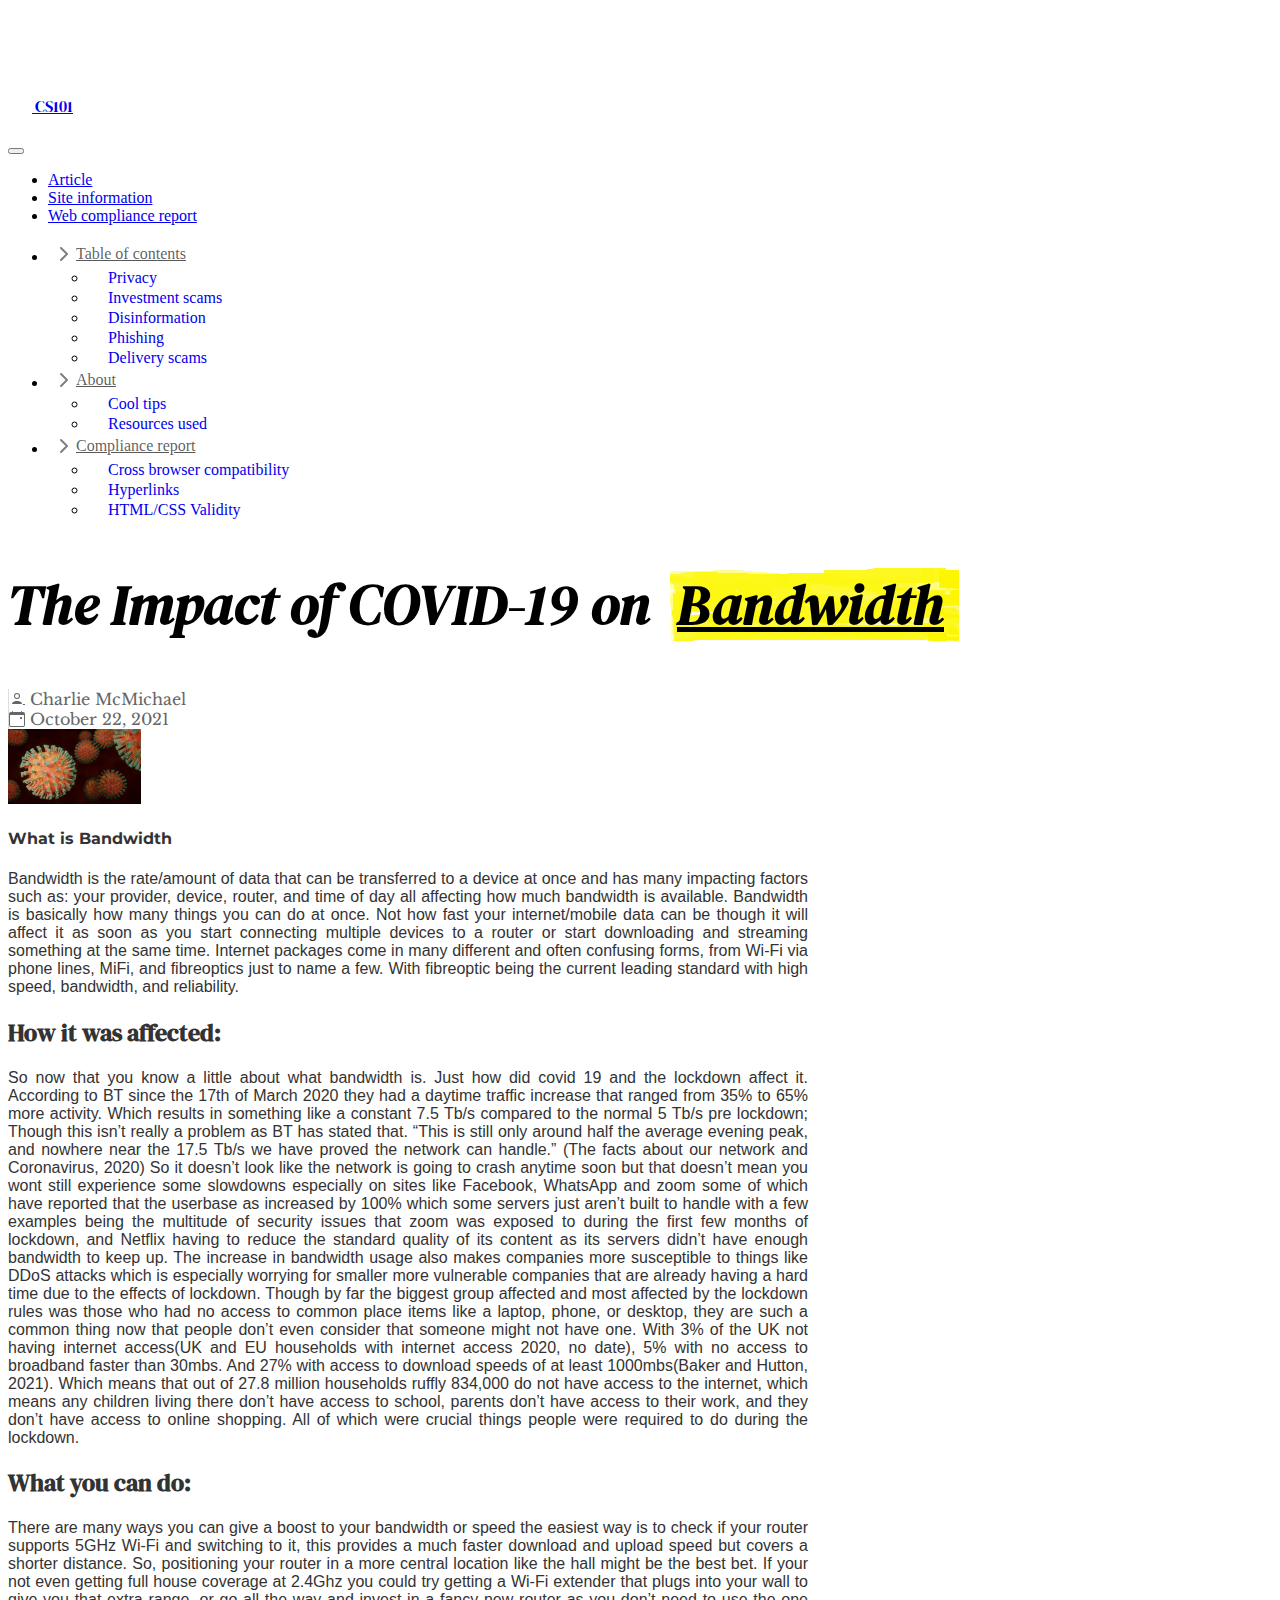
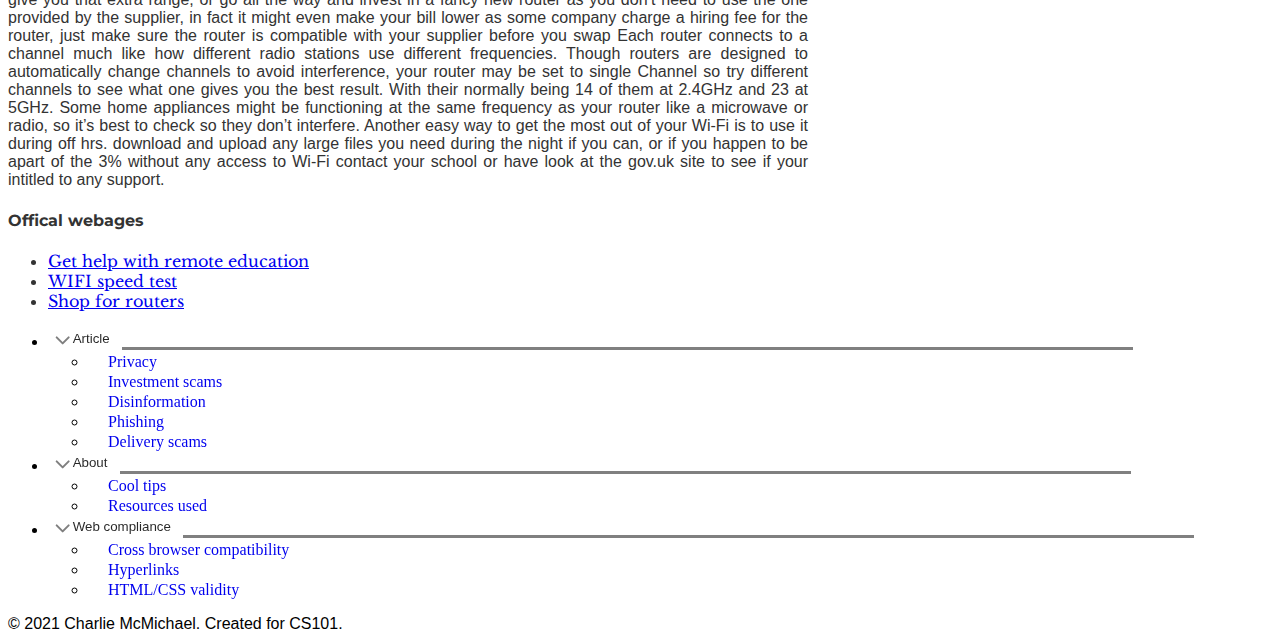
==== bandwidth.html @ 8178316e "Add files via upload" ====
<!doctype html>
<html lang="en">

<head>
  <!-- Required meta tags -->
  <meta charset="utf-8">
  <meta name="viewport" content="width=device-width, initial-scale=1">

  <!-- Bootstrap CSS -->
  <link href="https://cdn.jsdelivr.net/npm/bootstrap@5.1.3/dist/css/bootstrap.min.css" rel="stylesheet"
    integrity="sha384-1BmE4kWBq78iYhFldvKuhfTAU6auU8tT94WrHftjDbrCEXSU1oBoqyl2QvZ6jIW3" crossorigin="anonymous">
<style>
 .right{
  float: right;
 }

 p{
   font: size 12px;
   font-family: arial;
 }
</style>
  <link rel="stylesheet" href="main.css">

  <title>COVID-19 & Digital Safety</title>

</head>

<body>
  <script src="main.js"></script>

  <nav class="container shadow navbar navbar-dark bg-dark navbar-expand-lg fixed-top ">
    <a href="#" class="navbar-brand d-flex align-items-center" style="gap: 10px">
      <svg xmlns="http://www.w3.org/2000/svg" height="24px" viewBox="0 0 24 24" width="24px" fill="#fff">
        <path d="M0 0h24v24H0z" fill="none" />
        <path d="M5 13.18v4L12 21l7-3.82v-4L12 17l-7-3.82zM12 3L1 9l11 6 9-4.91V17h2V9L12 3z" />
      </svg>
      CS101
    </a>
    <div id="nav-status-item" class="secondary ms-sm-4 d-none d-sm-block">
      Bandwidth
    </div>
    <button class="navbar-toggler" type="button" data-bs-toggle="collapse" data-bs-target="#nav-menu"><span
        class="navbar-toggler-icon"></span></button>
    <div class="collapse navbar-collapse" id="nav-menu">
      <ul class="navbar-nav ms-auto">
        <li class="nav-item"><a class="nav-link" href="#article">Article</a></li>
        <li class="nav-item"><a class="nav-link" href="#about">Site information</a></li>
        <li class="nav-item"><a class="nav-link" href="#report">Web compliance report</a></li>
      </ul>
      <ul class="d-lg-none navbar-nav text-light list-unstyled ps-0 border-top mt-3 pt-3">
        <li class="mb-1">
          <a href="#" class="nav-item nav-link btn-toggle align-items-center rounded" data-bs-toggle="collapse"
            data-bs-target="#home-collapse" aria-expanded="false">
            Table of contents
          </a>
          <div class="collapse" id="home-collapse">
            <ul class="btn-toggle-nav list-unstyled fw-normal small">
              <li><a href="#privacy" class="link-light rounded">Privacy</a></li>
              <li><a href="#investment-scams" class="link-light rounded">Investment scams</a></li>
              <li><a href="#disinfo" class="link-light rounded">Disinformation</a></li>
              <li><a href="#phishing" class="link-light rounded">Phishing</a></li>
              <li><a href="#delivery-scams" class="link-light rounded">Delivery scams</a></li>
            </ul>
          </div>
        </li>
        <li class="mb-1">
          <a href="#" class="nav-item nav-link btn-toggle align-items-center rounded" data-bs-toggle="collapse"
            data-bs-target="#about-collapse" aria-expanded="false">
            About
          </a>

          <div class="collapse show" id="about-collapse">
            <ul class="btn-toggle-nav list-unstyled fw-normal pb-1 small">
              <li><a href="#cool-tips" class="link-light rounded">Cool tips</a></li>
              <li><a href="#resources-used" class="link-light rounded">Resources used</a></li>
            </ul>
          </div>
        </li>
        <li class="mb-1">
          <a href="#" class="nav-item nav-link btn-toggle align-items-center rounded" data-bs-toggle="collapse"
            data-bs-target="#compliance-collapse" aria-expanded="false">
            Compliance report
          </a>

          <div class="collapse show" id="compliance-collapse">
            <ul class="btn-toggle-nav list-unstyled fw-normal pb-1 small">
              <li><a href="#cross-browser" class="link-light rounded">Cross browser compatibility</a></li>
              <li><a href="#hyperlinks" class="link-light rounded">Hyperlinks</a></li>
              <li><a href="#validity" class="link-light rounded">HTML/CSS Validity</a></li>
            </ul>
          </div>
        </li>
      </ul>
    </div>
  </nav>

  <section>
    <div class="container border shadow">
      <div class="row">
        <div class="col-lg-9 p-5">
          <h1 class="title" id="article">The Impact of COVID-19 on <u><span class="text-nowrap"
                style="background-image: url('assets/highlighter.png'); background-repeat: no-repeat; padding: 15px;">
                Bandwidth</span></u></h1>
        </div>
        <div class="col-lg-auto d-flex align-items-center secondary article-info-container px-5 pb-5">
          <div>
            <div class="article-info d-flex align-items-center p-1">
              <svg xmlns="http://www.w3.org/2000/svg" width="16" height="16" fill="currentColor" class="bi bi-person"
                viewBox="0 0 16 16">
                <path
                  d="M8 8a3 3 0 1 0 0-6 3 3 0 0 0 0 6zm2-3a2 2 0 1 1-4 0 2 2 0 0 1 4 0zm4 8c0 1-1 1-1 1h4s-1 0-1-1 1-4 6-4 6 3 6 4zm-1-.004c-.001-.246-.154-.986-.832-1.664C11.516 10.68 10.289 10 8 10c-2.29 0-3.516.68-4.168 1.332-.678.678-.83 1.418-.832 1.664h10z" />
              </svg> Charlie McMichael
            </div>
            <div class="article-info d-flex align-items-center p-1">
              <svg xmlns="http://www.w3.org/2000/svg" width="16" height="16" fill="currentColor"
                class="bi bi-calendar-event" viewBox="0 0 16 16">
                <path d="M11 6.5a.5.5 0 0 1 .5-.5h1a.5.5 0 0 1 .5.5v1a.5.5 0 0 1-.5.5h-1a.5.5 0 0 1-.5-.5v-1z" />
                <path
                  d="M3.5 0a.5.5 0 0 1 .5.5V1h8V.5a.5.5 0 0 1 1 0V1h1a2 2 0 0 1 2 2v11a2 2 0 0 1-2 2H2a2 2 0 0 1-2-2V3a2 2 0 0 1 2-2h1V.5a.5.5 0 0 1 .5-.5zM1 4v10a1 1 0 0 0 1 1h12a1 1 0 0 0 1-1V4H1z" />
              </svg> October 22, 2021
            </div>
          </div>
        </div>
      </div>
      <div class="row">
        <img src="assets/coronavirus.webp" alt="covid-19 splash image" class="header-image p-0">
      </div>
    </div>

    <div class="container mt-5">
      <div class="row" style="justify-content: space-around;">
        <div class="col-lg-9">
          <article id="article-text" class="article-body border p-5 shadow">
            <h4>What is Bandwidth</h4>
            <p>
                Bandwidth is the rate/amount of data that can be transferred to a device at once and has many impacting factors such as: your provider, device, router, and time of day all affecting how much bandwidth is available. Bandwidth is basically how many things you can do at once. Not how fast your internet/mobile data can be though it will affect it as soon as you start connecting multiple devices to a router or start downloading and streaming something at the same time. Internet packages come in many different and often confusing forms, from Wi-Fi via phone lines, MiFi, and fibreoptics just to name a few. With fibreoptic being the current leading standard with high speed, bandwidth, and reliability.
            </p>
            
            
          </article>

          <div id="site-info" class="article-body border p-5 shadow mt-5">
            <h2 id="about" class="article-heading">How it was affected:</h2>
            <p class="mt-4">
                So now that you know a little about what bandwidth is. Just how did covid 19 and the lockdown affect it. According to BT since the 17th  of  March 2020 they had a daytime traffic increase that ranged from 35% to 65% more activity. Which results in something like a constant 7.5 Tb/s compared to the normal 5 Tb/s pre lockdown; Though this isn’t really a problem as BT has stated that.
                “This is still only around half the average evening peak, and nowhere near the 17.5 Tb/s we have proved the network can handle.” (The facts about our network and Coronavirus, 2020) 
                So it doesn’t look like the network is going to crash anytime soon but that doesn’t mean you wont still experience some slowdowns especially on sites like Facebook, WhatsApp and zoom some of which have reported that the userbase as increased by 100% which some servers just aren’t built to handle with a few examples being the multitude of security issues that zoom was exposed to during the first few months of lockdown, and Netflix having to reduce the standard quality of its content as its servers didn’t have enough bandwidth to keep up. The increase in bandwidth usage also makes companies more susceptible to things like DDoS attacks which is especially worrying for smaller more vulnerable companies that are already having a hard time due to the effects of lockdown.
                Though by far the biggest group affected and most affected by the lockdown rules was those who had no access to common place items like a laptop, phone, or desktop, they are such a common thing now that people don’t even consider that someone might not have one. With 3% of the UK not having internet access(UK and EU households with internet access 2020, no date), 5% with no access to broadband faster than 30mbs. And 27% with access to download speeds of at least 1000mbs(Baker and Hutton, 2021). Which means that out of 27.8 million households ruffly 834,000 do not have access to the internet, which means any children living there don’t have access to school, parents don’t have access to their work, and they don’t have access to online shopping. All of which were crucial things people were required to do during the lockdown.
                
            </p>
           


          
          </div>

          <div id="compliance-report" class="article-body border p-5 shadow mt-5">
            <h2 id="report">What you can do:</h2>
            
            <p>
                There are many ways you can give a boost to your bandwidth or speed the easiest way is to check if your router supports 5GHz Wi-Fi and switching to it, this provides a much faster download and upload speed but covers a shorter distance. So, positioning your router in a more central location like the hall might be the best bet. If your not even getting full house coverage at 2.4Ghz you could try getting a Wi-Fi extender that plugs into your wall to give you that extra range, or go all the way and invest in a fancy new router as you don’t need to use the one provided by the supplier, in fact it might even make your bill lower as some company charge a hiring fee for the router, just make sure the router is compatible with your supplier before you swap
                Each router connects to a channel much like how different radio stations use different frequencies. Though routers are designed to automatically change channels to avoid interference, your router may be set to single Channel so try different channels to see what one gives you the best result. With their normally being 14 of them at 2.4GHz and 23 at 5GHz.
                Some home appliances might be functioning at the same frequency as your router like a microwave or radio, so it’s best to check so they don’t interfere.
                Another easy way to get the most out of your Wi-Fi is to use it during off hrs. download and upload any large files you need during the night if you can, or if you happen to be apart of the 3% without any access to Wi-Fi contact your school or have look at the gov.uk site to see if your intitled to any support.
                
              </p>
              <h4 id="resources-used" class="article-heading">Offical webages</h4>
              <div>
                <ul>
                  <li><a href="https://www.gov.uk/guidance/get-help-with-technology-for-remote-education">Get help with remote education</a></li>
                  <li><a href="https://www.speedtest.net/">WIFI speed test</a>
                  </li>
                  <li><a href="https://www.amazon.co.uk/s?k=routers&i=computers&adgrpid=55973693714&gclid=EAIaIQobChMI7eeZy9Xe8wIVlA2RCh0_HALdEAAYAiAAEgIMUvD_BwE&hvadid=259033850846&hvdev=c&hvlocphy=1007336&hvnetw=g&hvqmt=e&hvrand=16410777999063745696&hvtargid=kwd-2274511263&hydadcr=4714_1741327&tag=googhydr-21&ref=pd_sl_43gxersd5x_e">Shop for routers</a></li>
                  </li>
                </ul>
              </div>            
           
          </div>
        </div>

        <aside class="col-lg-3 d-none d-lg-block">
          <nav class="navbar border shadow p-3" style="position: sticky;">
            <ul class="navbar-nav list-unstyled" style="width: 100%;">
              <li class="mb-1">
                <button class="btn btn-toggle align-items-center rounded collapsed" data-bs-toggle="collapse"
                  data-bs-target="#home-collapse-side" aria-expanded="true">
                  Article
                </button>
                <progress max="100" value="0" id="article-progress" class="mx-auto progress"></progress>


                <div class="collapse show" id="home-collapse-side">
                  <ul class="btn-toggle-nav list-unstyled fw-normal pb-1 small">
                    <li><a href="#privacy" class="link-dark rounded">Privacy</a></li>
                    <li><a href="#investment-scams" class="link-dark rounded">Investment scams</a></li>
                    <li><a href="#disinfo" class="link-dark rounded">Disinformation</a></li>
                    <li><a href="#phishing" class="link-dark rounded">Phishing</a></li>
                    <li><a href="#delivery-scams" class="link-dark rounded">Delivery scams</a></li>
                  </ul>
                </div>
              </li>
              <li class="mb-1">
                <button class="btn btn-toggle align-items-center rounded collapsed" data-bs-toggle="collapse"
                  data-bs-target="#about-collapse-side" aria-expanded="true">
                  About
                </button>
                <progress max="100" value="0" id="about-progress" class="mx-auto progress"></progress>

                <div class="collapse show" id="about-collapse-side">
                  <ul class="btn-toggle-nav list-unstyled fw-normal pb-1 small">
                    <li><a href="#cool-tips" class="link-dark rounded">Cool tips</a></li>
                    <li><a href="#resources-used" class="link-dark rounded">Resources used</a></li>
                  </ul>
                </div>
              </li>
              <li class="mb-1">
                <button class="btn btn-toggle align-items-center rounded collapsed" data-bs-toggle="collapse"
                  data-bs-target="#compliance-collapse-side" aria-expanded="true">
                  Web compliance
                </button>
                <progress max="100" value="0" id="compliance-progress" class="mx-auto progress"></progress>

                <div class="collapse show" id="compliance-collapse-side">
                  <ul class="btn-toggle-nav list-unstyled fw-normal pb-1 small">
                    <li><a href="#cross-browser" class="link-dark rounded">Cross browser compatibility</a></li>
                    <li><a href="#hyperlinks" class="link-dark rounded">Hyperlinks</a></li>
                    <li><a href="#validity" class="link-dark rounded">HTML/CSS validity</a></li>
                  </ul>
                </div>
              </li>
            </ul>
          </nav>
        </aside>
      </div>
    </div>
  </section>


  <div class="container mt-5">
    <footer class="d-flex flex-wrap justify-content-center align-items-center py-3 my-4 border-top">
      <p>
        <span class="text-muted">&copy; 2021 Charlie McMichael. Created for CS101.</span>
      </p>

    </footer>
  </div>

  <script src="https://cdn.jsdelivr.net/npm/bootstrap@5.1.3/dist/js/bootstrap.bundle.min.js"
    integrity="sha384-ka7Sk0Gln4gmtz2MlQnikT1wXgYsOg+OMhuP+IlRH9sENBO0LRn5q+8nbTov4+1p"
    crossorigin="anonymous"></script>

</body>

</html>
---- main.css ----
@import url('https://fonts.googleapis.com/css2?family=Libre+Baskerville:ital,wght@0,400;0,700;1,400&display=swap');
@import url('https://fonts.googleapis.com/css2?family=DM+Serif+Display:ital@0;1&display=swap');
@import url('https://fonts.googleapis.com/css2?family=Montserrat:wght@500&display=swap');
body {
  padding-top: 80px;
}

.title {
  font-family: "DM Serif Display", sans-serif;
  font-style: italic;
  font-size: 3.5em;
  line-height: 1.7;
  scroll-margin-top: 200px;
}

.header-image {
  max-height: 75px;
  object-fit: cover;
}

.article-info {
  gap: 10px;
  flex-wrap: wrap;
  font-family: 'Libre Baskerville', Georgia, 'Times New Roman', Times, serif;
  color: #666;
}

.article-body {
  font-family: 'Libre Baskerville';
  text-align: justify;
  color: #333;
}

/*Large devices (desktops, 992px and up)*/

@media (min-width: 992px) {
  .article-body {
    max-width: 800px;
  }
  .article-info-container {
    border-left: 1px solid #ddd;
  }
}

#nav-status-item {
  font-family: 'Libre Baskerville';
  color: #777;
  transition: opacity 150ms;
  opacity: 0;
}

.navbar-brand {
  font-family: 'DM Serif Display';
}

h4 {
  font-family: 'Montserrat';
}

h2 {
  font-family: "DM Serif Display", sans-serif;
}

body {
  min-height: 100vh;
  min-height: -webkit-fill-available;
}

html {
  height: -webkit-fill-available;
}

main {
  display: flex;
  flex-wrap: nowrap;
  height: 100vh;
  height: -webkit-fill-available;
  max-height: 100vh;
  overflow-x: auto;
  overflow-y: hidden;
}

.bi {
  vertical-align: -.125em;
  pointer-events: none;
  fill: currentColor;
}

.dropdown-toggle {
  outline: 0;
}

.nav-flush .nav-link {
  border-radius: 0;
}

.btn-toggle {
  display: inline-flex;
  align-items: center;
  padding: .25rem .5rem;
  color: rgba(0, 0, 0, .65);
  background-color: transparent;
  border: 0;
}

.btn-toggle::before {
  width: 1.25em;
  line-height: 0;
  content: url("data:image/svg+xml,%3csvg xmlns='http://www.w3.org/2000/svg' width='16' height='16' viewBox='0 0 16 16'%3e%3cpath fill='none' stroke='rgba%280,0,0,.5%29' stroke-linecap='round' stroke-linejoin='round' stroke-width='2' d='M5 14l6-6-6-6'/%3e%3c/svg%3e");
  transition: transform .35s ease;
  transform-origin: .5em 50%;
}

.btn-toggle-dark {
  filter: invert(100%);
}

.btn-toggle[aria-expanded="true"] {
  color: rgba(0, 0, 0, .85);
}

.btn-toggle[aria-expanded="true"]::before {
  transform: rotate(90deg);
}

.btn-toggle-nav a {
  display: inline-flex;
  margin-top: .125rem;
  margin-left: 1.25rem;
  text-decoration: none;
}

aside>nav {
  position: sticky;
  top: 100px;
}

.article-heading {
  scroll-margin-top: 80px;
}

.progress {
  height: 3px;
  border: none;
  background-color: #666;
  color: blue;
  width: 80%;
}

progress::-moz-progress-bar {
  background: blue;
}

progress::-webkit-progress-value {
  background: blue;
}
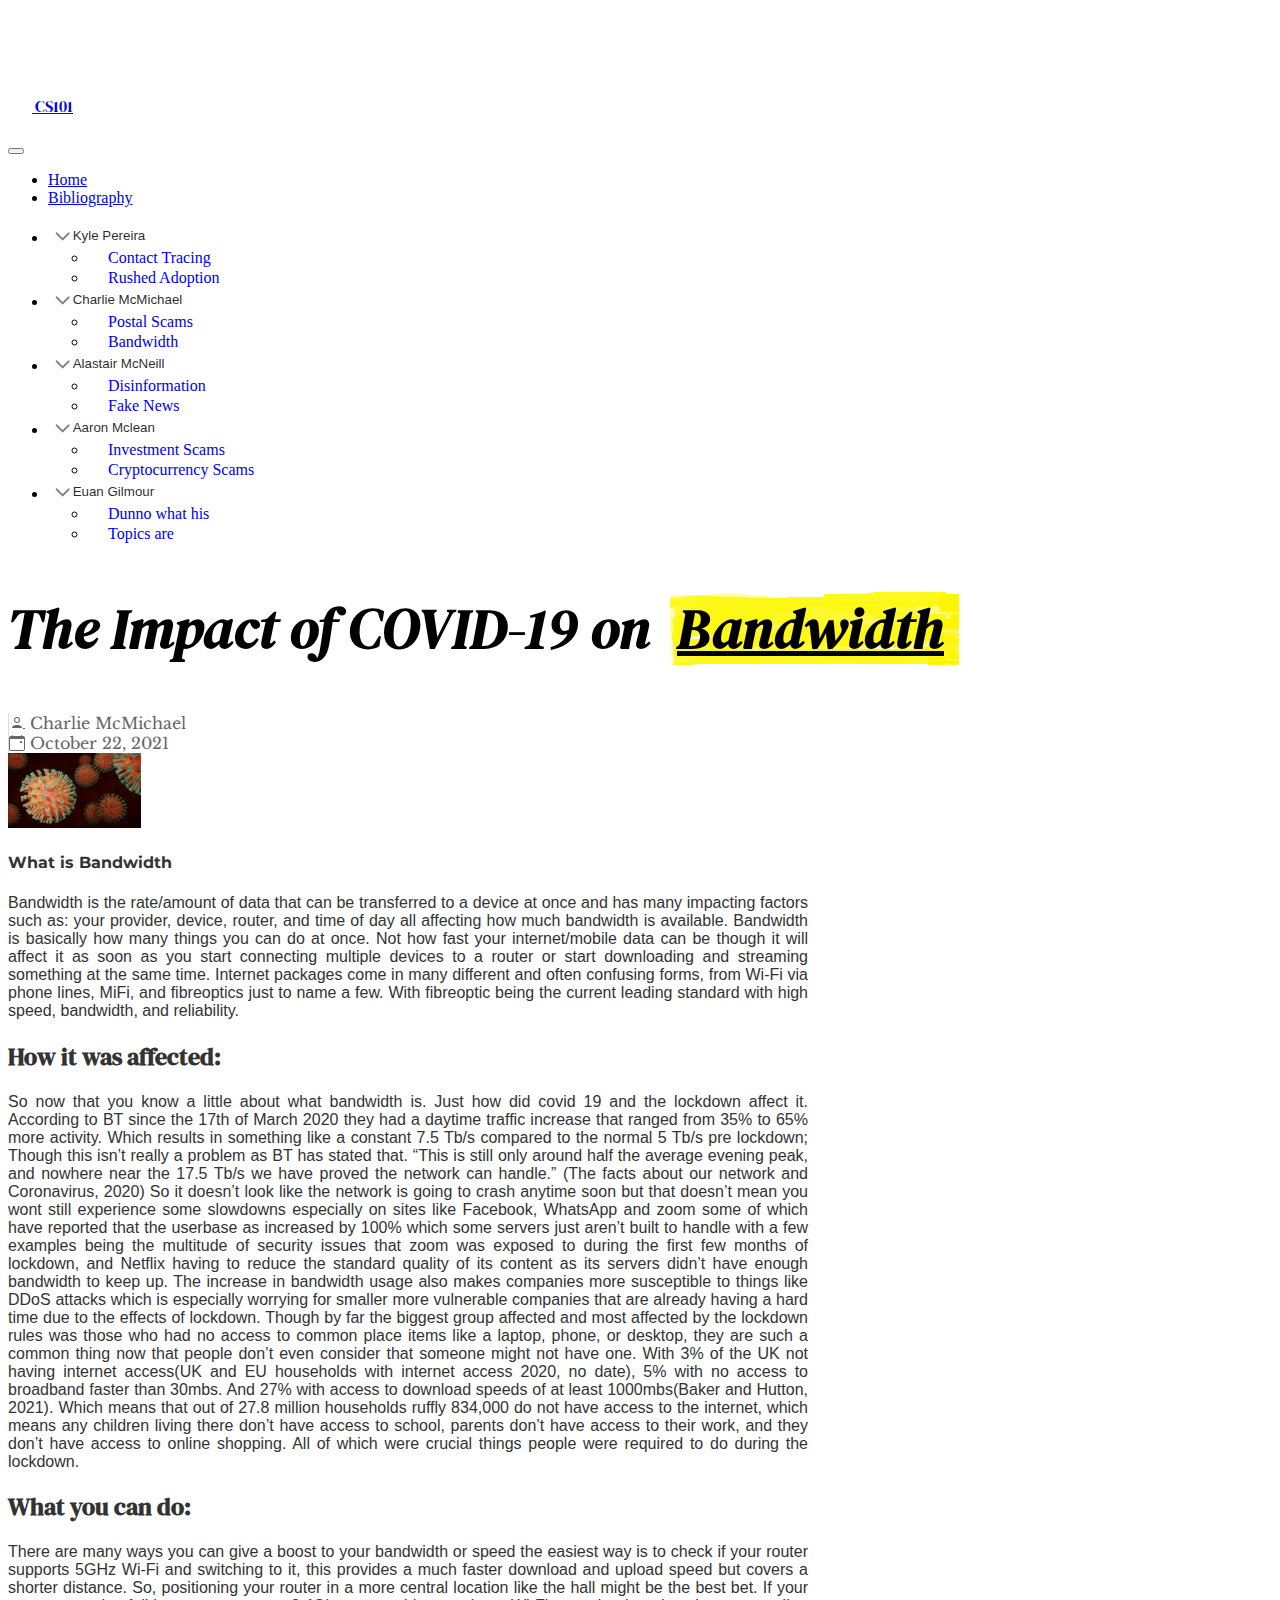
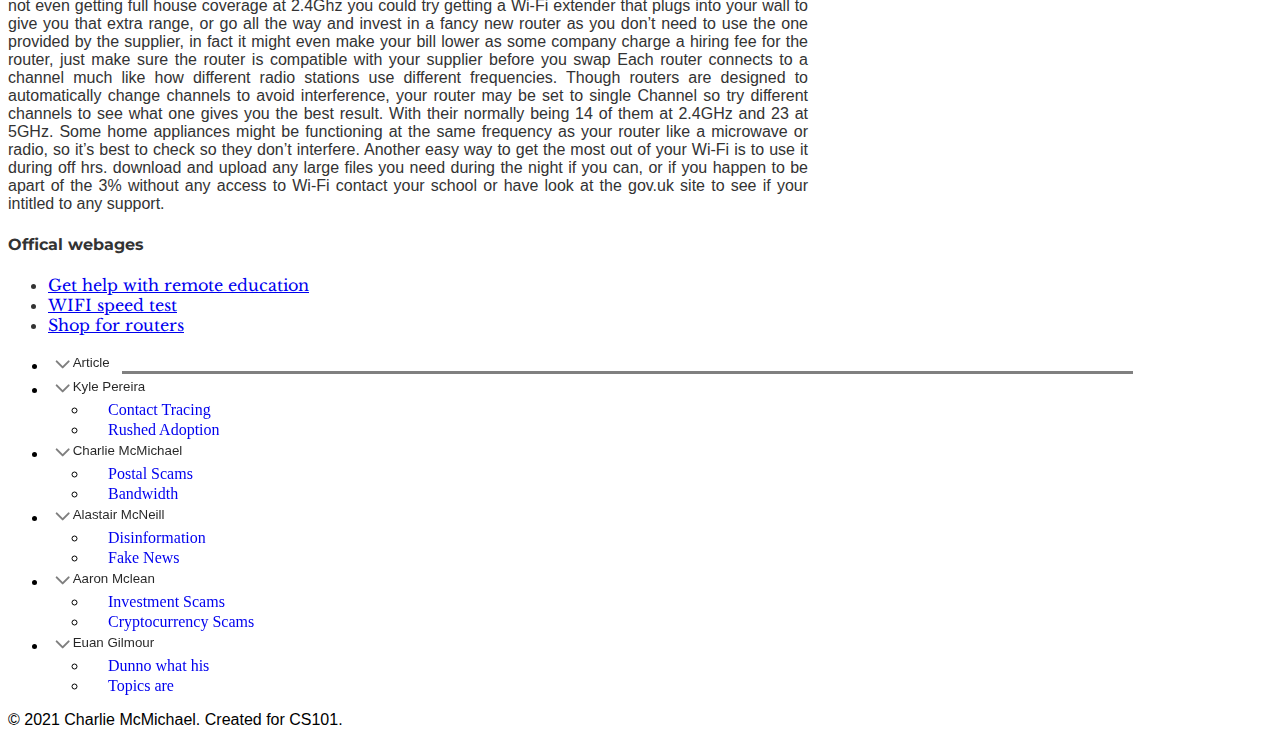
==== commit de675e70: "Add files via upload" ====
--- a/bandwidth.html
+++ b/bandwidth.html
@@ -37,59 +37,88 @@
       CS101
     </a>
     <div id="nav-status-item" class="secondary ms-sm-4 d-none d-sm-block">
-      Bandwidth
+      Impact of COVID-19 on Digital Safety
     </div>
     <button class="navbar-toggler" type="button" data-bs-toggle="collapse" data-bs-target="#nav-menu"><span
         class="navbar-toggler-icon"></span></button>
     <div class="collapse navbar-collapse" id="nav-menu">
       <ul class="navbar-nav ms-auto">
-        <li class="nav-item"><a class="nav-link" href="#article">Article</a></li>
-        <li class="nav-item"><a class="nav-link" href="#about">Site information</a></li>
-        <li class="nav-item"><a class="nav-link" href="#report">Web compliance report</a></li>
+        <li class="nav-item"><a class="nav-link" href="/index.html">Home</a></li>
+        <li class="nav-item"><a class="nav-link" href="#about">Bibliography</a></li>
       </ul>
+
       <ul class="d-lg-none navbar-nav text-light list-unstyled ps-0 border-top mt-3 pt-3">
-        <li class="mb-1">
-          <a href="#" class="nav-item nav-link btn-toggle align-items-center rounded" data-bs-toggle="collapse"
-            data-bs-target="#home-collapse" aria-expanded="false">
-            Table of contents
-          </a>
-          <div class="collapse" id="home-collapse">
-            <ul class="btn-toggle-nav list-unstyled fw-normal small">
-              <li><a href="#privacy" class="link-light rounded">Privacy</a></li>
-              <li><a href="#investment-scams" class="link-light rounded">Investment scams</a></li>
-              <li><a href="#disinfo" class="link-light rounded">Disinformation</a></li>
-              <li><a href="#phishing" class="link-light rounded">Phishing</a></li>
-              <li><a href="#delivery-scams" class="link-light rounded">Delivery scams</a></li>
-            </ul>
-          </div>
-        </li>
-        <li class="mb-1">
-          <a href="#" class="nav-item nav-link btn-toggle align-items-center rounded" data-bs-toggle="collapse"
-            data-bs-target="#about-collapse" aria-expanded="false">
-            About
-          </a>
-
-          <div class="collapse show" id="about-collapse">
-            <ul class="btn-toggle-nav list-unstyled fw-normal pb-1 small">
-              <li><a href="#cool-tips" class="link-light rounded">Cool tips</a></li>
-              <li><a href="#resources-used" class="link-light rounded">Resources used</a></li>
-            </ul>
-          </div>
-        </li>
-        <li class="mb-1">
-          <a href="#" class="nav-item nav-link btn-toggle align-items-center rounded" data-bs-toggle="collapse"
-            data-bs-target="#compliance-collapse" aria-expanded="false">
-            Compliance report
-          </a>
-
-          <div class="collapse show" id="compliance-collapse">
-            <ul class="btn-toggle-nav list-unstyled fw-normal pb-1 small">
-              <li><a href="#cross-browser" class="link-light rounded">Cross browser compatibility</a></li>
-              <li><a href="#hyperlinks" class="link-light rounded">Hyperlinks</a></li>
-              <li><a href="#validity" class="link-light rounded">HTML/CSS Validity</a></li>
-            </ul>
-          </div>
-        </li>
+        
+
+        <li class="mb-1">
+          <button class="nav-item nav-link btn-toggle align-items-center rounded" data-bs-toggle="collapse"
+            data-bs-target="#kyle-collapse" aria-expanded="true">
+            Kyle Pereira
+          </button>
+
+          <div class="collapse" id="kyle-collapse">
+            <ul class="btn-toggle-nav list-unstyled fw-normal pb-1 small">
+              <li><a href="/contact-tracing.html" class="link-light rounded">Contact Tracing</a></li>
+              <li><a href="/rushed-tech.html" class="link-light rounded">Rushed Adoption</a></li>
+            </ul>
+          </div>
+        </li>
+        <li class="mb-1">
+          <button class="nav-item nav-link btn-toggle align-items-center rounded" data-bs-toggle="collapse"
+            data-bs-target="#charlie-collapse" aria-expanded="true">
+            Charlie McMichael
+          </button>
+
+          <div class="collapse" id="charlie-collapse">
+            <ul class="btn-toggle-nav list-unstyled fw-normal pb-1 small">
+              <li><a href="/PostalScams.html" class="link-light rounded">Postal Scams</a></li>
+              <li><a href="/bandwidth.html" class="link-light rounded">Bandwidth</a></li>
+            </ul>
+          </div>
+        </li>
+        
+        <li class="mb-1">
+          <button class="nav-item nav-link btn-toggle align-items-center rounded" data-bs-toggle="collapse"
+            data-bs-target="#alastair-collapse" aria-expanded="true">
+            Alastair McNeill
+          </button>
+
+          <div class="collapse" id="alastair-collapse">
+            <ul class="btn-toggle-nav list-unstyled fw-normal pb-1 small">
+              <li><a href="/disinfo.html" class="link-light rounded">Disinformation</a></li>
+              <li><a href="/fake-news.html" class="link-light rounded">Fake News</a></li>
+            </ul>
+          </div>
+        </li>
+
+        <li class="mb-1">
+          <button class="nav-item nav-link btn-toggle align-items-center rounded" data-bs-toggle="collapse"
+            data-bs-target="#aaron-collapse" aria-expanded="true">
+            Aaron Mclean
+          </button>
+
+          <div class="collapse" id="aaron-collapse">
+            <ul class="btn-toggle-nav list-unstyled fw-normal pb-1 small">
+              <li><a href="/investment-scams.html" class="link-light rounded">Investment Scams</a></li>
+              <li><a href="/crypto-scams.html" class="link-light rounded">Cryptocurrency Scams</a></li>
+            </ul>
+          </div>
+        </li>
+
+        <li class="mb-1">
+          <button class="nav-item nav-link btn-toggle align-items-center rounded" data-bs-toggle="collapse"
+            data-bs-target="#euan-collapse" aria-expanded="true">
+            Euan Gilmour
+          </button>
+
+          <div class="collapse" id="euan-collapse">
+            <ul class="btn-toggle-nav list-unstyled fw-normal pb-1 small">
+              <li><a href="/euan-1.html" class="link-light rounded">Dunno what his</a></li>
+              <li><a href="/euan-2.html" class="link-light rounded">Topics are</a></li>
+            </ul>
+          </div>
+        </li>
+      
       </ul>
     </div>
   </nav>
@@ -187,44 +216,73 @@
                   Article
                 </button>
                 <progress max="100" value="0" id="article-progress" class="mx-auto progress"></progress>
-
-
-                <div class="collapse show" id="home-collapse-side">
-                  <ul class="btn-toggle-nav list-unstyled fw-normal pb-1 small">
-                    <li><a href="#privacy" class="link-dark rounded">Privacy</a></li>
-                    <li><a href="#investment-scams" class="link-dark rounded">Investment scams</a></li>
-                    <li><a href="#disinfo" class="link-dark rounded">Disinformation</a></li>
-                    <li><a href="#phishing" class="link-dark rounded">Phishing</a></li>
-                    <li><a href="#delivery-scams" class="link-dark rounded">Delivery scams</a></li>
-                  </ul>
-                </div>
-              </li>
-              <li class="mb-1">
-                <button class="btn btn-toggle align-items-center rounded collapsed" data-bs-toggle="collapse"
-                  data-bs-target="#about-collapse-side" aria-expanded="true">
-                  About
-                </button>
-                <progress max="100" value="0" id="about-progress" class="mx-auto progress"></progress>
-
-                <div class="collapse show" id="about-collapse-side">
-                  <ul class="btn-toggle-nav list-unstyled fw-normal pb-1 small">
-                    <li><a href="#cool-tips" class="link-dark rounded">Cool tips</a></li>
-                    <li><a href="#resources-used" class="link-dark rounded">Resources used</a></li>
-                  </ul>
-                </div>
-              </li>
-              <li class="mb-1">
-                <button class="btn btn-toggle align-items-center rounded collapsed" data-bs-toggle="collapse"
-                  data-bs-target="#compliance-collapse-side" aria-expanded="true">
-                  Web compliance
-                </button>
-                <progress max="100" value="0" id="compliance-progress" class="mx-auto progress"></progress>
-
-                <div class="collapse show" id="compliance-collapse-side">
-                  <ul class="btn-toggle-nav list-unstyled fw-normal pb-1 small">
-                    <li><a href="#cross-browser" class="link-dark rounded">Cross browser compatibility</a></li>
-                    <li><a href="#hyperlinks" class="link-dark rounded">Hyperlinks</a></li>
-                    <li><a href="#validity" class="link-dark rounded">HTML/CSS validity</a></li>
+              </li>
+
+              <li class="mb-1">
+                <button class="btn btn-toggle align-items-center rounded collapsed" data-bs-toggle="collapse"
+                  data-bs-target="#kyle-collapse-side" aria-expanded="true">
+                  Kyle Pereira
+                </button>
+
+                <div class="collapse show" id="kyle-collapse-side">
+                  <ul class="btn-toggle-nav list-unstyled fw-normal pb-1 small">
+                    <li><a href="/contact-tracing.html" class="link-dark rounded">Contact Tracing</a></li>
+                    <li><a href="/rushed-tech.html" class="link-dark rounded">Rushed Adoption</a></li>
+                  </ul>
+                </div>
+              </li>
+              <li class="mb-1">
+                <button class="btn btn-toggle align-items-center rounded collapsed" data-bs-toggle="collapse"
+                  data-bs-target="#charlie-collapse-side" aria-expanded="true">
+                  Charlie McMichael
+                </button>
+
+                <div class="collapse show" id="charlie-collapse-side">
+                  <ul class="btn-toggle-nav list-unstyled fw-normal pb-1 small">
+                    <li><a href="/PostalScams.html" class="link-dark rounded">Postal Scams</a></li>
+                    <li><a href="/bandwidth.html" class="link-dark rounded">Bandwidth</a></li>
+                  </ul>
+                </div>
+              </li>
+              
+              <li class="mb-1">
+                <button class="btn btn-toggle align-items-center rounded collapsed" data-bs-toggle="collapse"
+                  data-bs-target="#alastair-collapse-side" aria-expanded="true">
+                  Alastair McNeill
+                </button>
+
+                <div class="collapse show" id="alastair-collapse-side">
+                  <ul class="btn-toggle-nav list-unstyled fw-normal pb-1 small">
+                    <li><a href="/disinfo.html" class="link-dark rounded">Disinformation</a></li>
+                    <li><a href="/fake-news.html" class="link-dark rounded">Fake News</a></li>
+                  </ul>
+                </div>
+              </li>
+
+              <li class="mb-1">
+                <button class="btn btn-toggle align-items-center rounded collapsed" data-bs-toggle="collapse"
+                  data-bs-target="#aaron-collapse-side" aria-expanded="true">
+                  Aaron Mclean
+                </button>
+
+                <div class="collapse show" id="aaron-collapse-side">
+                  <ul class="btn-toggle-nav list-unstyled fw-normal pb-1 small">
+                    <li><a href="/investment-scams.html" class="link-dark rounded">Investment Scams</a></li>
+                    <li><a href="/crypto-scams.html" class="link-dark rounded">Cryptocurrency Scams</a></li>
+                  </ul>
+                </div>
+              </li>
+
+              <li class="mb-1">
+                <button class="btn btn-toggle align-items-center rounded collapsed" data-bs-toggle="collapse"
+                  data-bs-target="#euan-collapse-side" aria-expanded="true">
+                  Euan Gilmour
+                </button>
+
+                <div class="collapse show" id="euan-collapse-side">
+                  <ul class="btn-toggle-nav list-unstyled fw-normal pb-1 small">
+                    <li><a href="/euan-1.html" class="link-dark rounded">Dunno what his</a></li>
+                    <li><a href="/euan-2.html" class="link-dark rounded">Topics are</a></li>
                   </ul>
                 </div>
               </li>
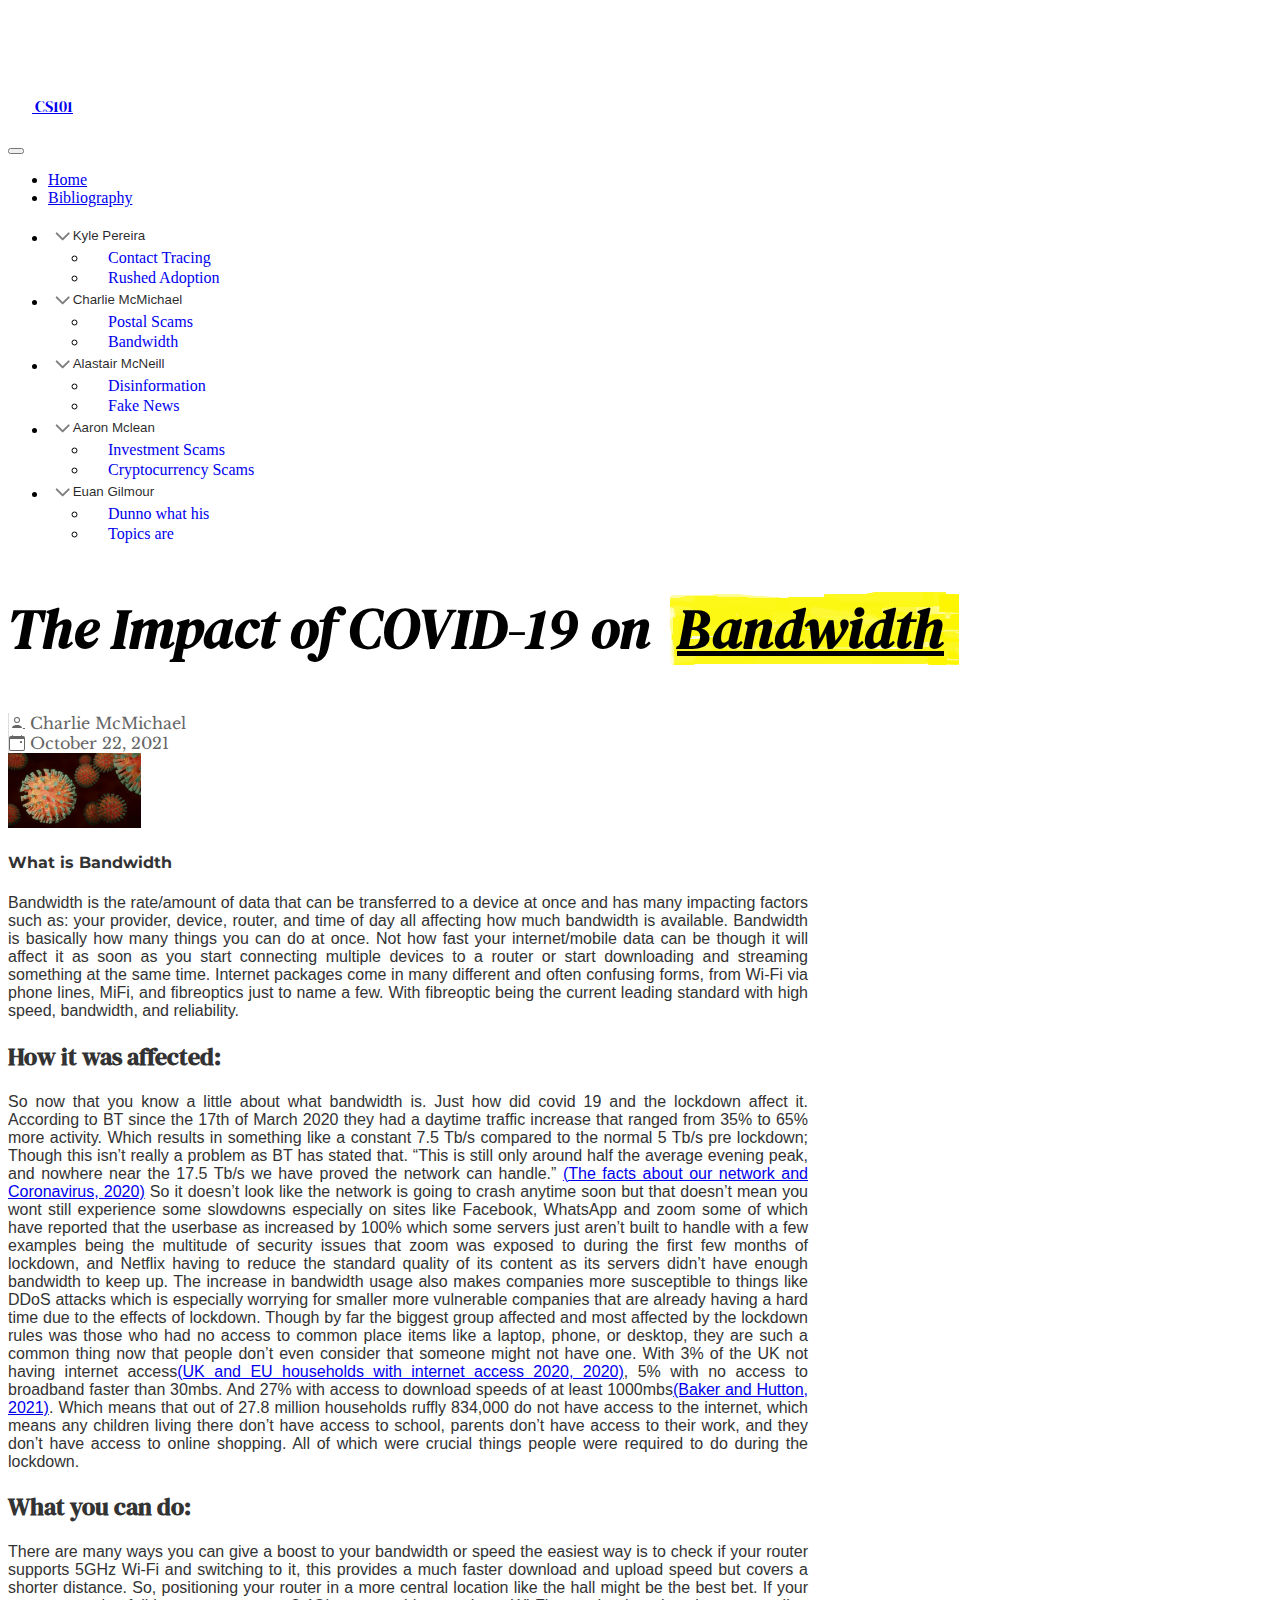
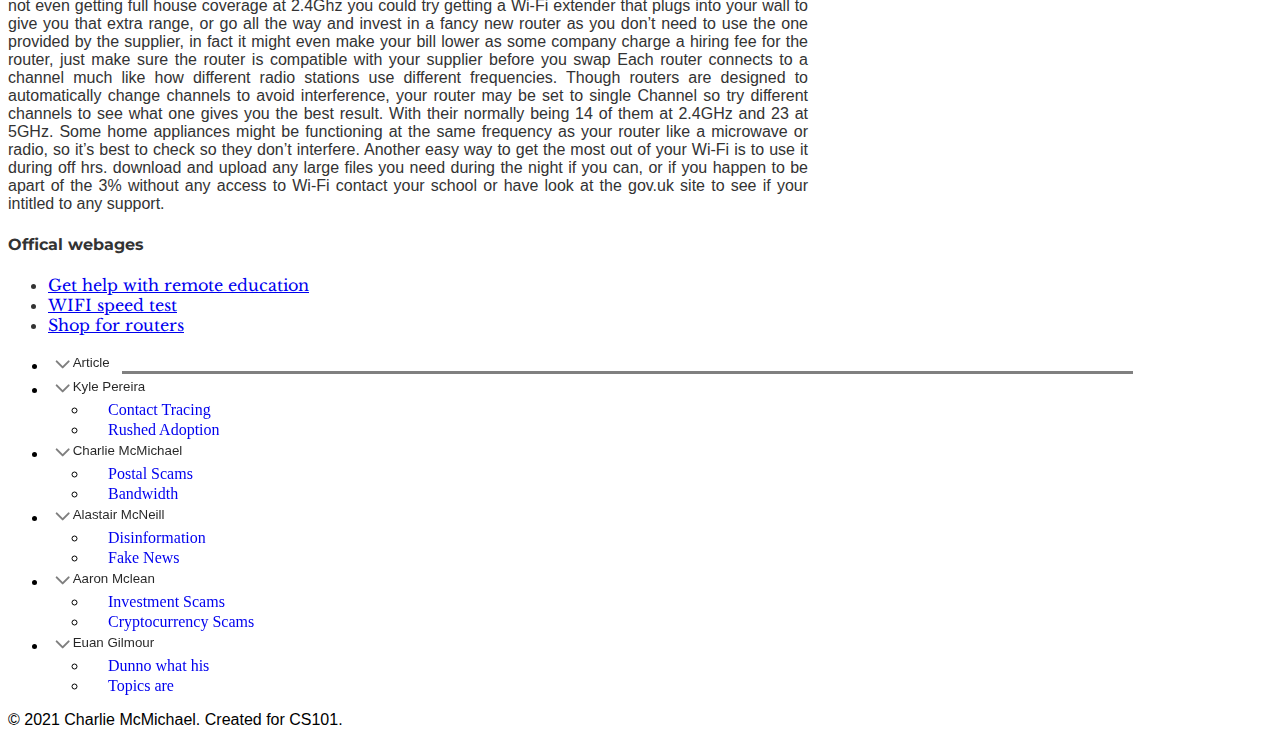
==== commit 52321b3a: "Add files via upload" ====
--- a/bandwidth.html
+++ b/bandwidth.html
@@ -43,8 +43,8 @@
         class="navbar-toggler-icon"></span></button>
     <div class="collapse navbar-collapse" id="nav-menu">
       <ul class="navbar-nav ms-auto">
-        <li class="nav-item"><a class="nav-link" href="/index.html">Home</a></li>
-        <li class="nav-item"><a class="nav-link" href="#about">Bibliography</a></li>
+        <li class="nav-item"><a class="nav-link" href="index.html">Home</a></li>
+        <li class="nav-item"><a class="nav-link" href="biblio.html">Bibliography</a></li>
       </ul>
 
       <ul class="d-lg-none navbar-nav text-light list-unstyled ps-0 border-top mt-3 pt-3">
@@ -58,8 +58,8 @@
 
           <div class="collapse" id="kyle-collapse">
             <ul class="btn-toggle-nav list-unstyled fw-normal pb-1 small">
-              <li><a href="/contact-tracing.html" class="link-light rounded">Contact Tracing</a></li>
-              <li><a href="/rushed-tech.html" class="link-light rounded">Rushed Adoption</a></li>
+              <li><a href="contact-tracing.html" class="link-light rounded">Contact Tracing</a></li>
+              <li><a href="rushed-tech.html" class="link-light rounded">Rushed Adoption</a></li>
             </ul>
           </div>
         </li>
@@ -71,8 +71,8 @@
 
           <div class="collapse" id="charlie-collapse">
             <ul class="btn-toggle-nav list-unstyled fw-normal pb-1 small">
-              <li><a href="/PostalScams.html" class="link-light rounded">Postal Scams</a></li>
-              <li><a href="/bandwidth.html" class="link-light rounded">Bandwidth</a></li>
+              <li><a href="PostalScams.html" class="link-light rounded">Postal Scams</a></li>
+              <li><a href="bandwidth.html" class="link-light rounded">Bandwidth</a></li>
             </ul>
           </div>
         </li>
@@ -85,8 +85,8 @@
 
           <div class="collapse" id="alastair-collapse">
             <ul class="btn-toggle-nav list-unstyled fw-normal pb-1 small">
-              <li><a href="/disinfo.html" class="link-light rounded">Disinformation</a></li>
-              <li><a href="/fake-news.html" class="link-light rounded">Fake News</a></li>
+              <li><a href="disinfo.html" class="link-light rounded">Disinformation</a></li>
+              <li><a href="fake-news.html" class="link-light rounded">Fake News</a></li>
             </ul>
           </div>
         </li>
@@ -99,8 +99,8 @@
 
           <div class="collapse" id="aaron-collapse">
             <ul class="btn-toggle-nav list-unstyled fw-normal pb-1 small">
-              <li><a href="/investment-scams.html" class="link-light rounded">Investment Scams</a></li>
-              <li><a href="/crypto-scams.html" class="link-light rounded">Cryptocurrency Scams</a></li>
+              <li><a href="investment-scams.html" class="link-light rounded">Investment Scams</a></li>
+              <li><a href="crypto-scams.html" class="link-light rounded">Cryptocurrency Scams</a></li>
             </ul>
           </div>
         </li>
@@ -113,8 +113,8 @@
 
           <div class="collapse" id="euan-collapse">
             <ul class="btn-toggle-nav list-unstyled fw-normal pb-1 small">
-              <li><a href="/euan-1.html" class="link-light rounded">Dunno what his</a></li>
-              <li><a href="/euan-2.html" class="link-light rounded">Topics are</a></li>
+              <li><a href="euan-1.html" class="link-light rounded">Dunno what his</a></li>
+              <li><a href="euan-2.html" class="link-light rounded">Topics are</a></li>
             </ul>
           </div>
         </li>
@@ -172,9 +172,9 @@
             <h2 id="about" class="article-heading">How it was affected:</h2>
             <p class="mt-4">
                 So now that you know a little about what bandwidth is. Just how did covid 19 and the lockdown affect it. According to BT since the 17th  of  March 2020 they had a daytime traffic increase that ranged from 35% to 65% more activity. Which results in something like a constant 7.5 Tb/s compared to the normal 5 Tb/s pre lockdown; Though this isn’t really a problem as BT has stated that.
-                “This is still only around half the average evening peak, and nowhere near the 17.5 Tb/s we have proved the network can handle.” (The facts about our network and Coronavirus, 2020) 
+                “This is still only around half the average evening peak, and nowhere near the 17.5 Tb/s we have proved the network can handle.” <a href="biblio.html#The facts about our network and Coronavirus-2020">(The facts about our network and Coronavirus, 2020)</a>  
                 So it doesn’t look like the network is going to crash anytime soon but that doesn’t mean you wont still experience some slowdowns especially on sites like Facebook, WhatsApp and zoom some of which have reported that the userbase as increased by 100% which some servers just aren’t built to handle with a few examples being the multitude of security issues that zoom was exposed to during the first few months of lockdown, and Netflix having to reduce the standard quality of its content as its servers didn’t have enough bandwidth to keep up. The increase in bandwidth usage also makes companies more susceptible to things like DDoS attacks which is especially worrying for smaller more vulnerable companies that are already having a hard time due to the effects of lockdown.
-                Though by far the biggest group affected and most affected by the lockdown rules was those who had no access to common place items like a laptop, phone, or desktop, they are such a common thing now that people don’t even consider that someone might not have one. With 3% of the UK not having internet access(UK and EU households with internet access 2020, no date), 5% with no access to broadband faster than 30mbs. And 27% with access to download speeds of at least 1000mbs(Baker and Hutton, 2021). Which means that out of 27.8 million households ruffly 834,000 do not have access to the internet, which means any children living there don’t have access to school, parents don’t have access to their work, and they don’t have access to online shopping. All of which were crucial things people were required to do during the lockdown.
+                Though by far the biggest group affected and most affected by the lockdown rules was those who had no access to common place items like a laptop, phone, or desktop, they are such a common thing now that people don’t even consider that someone might not have one. With 3% of the UK not having internet access<a href="biblio.html#UK and EU households with internet access 2020-2020">(UK and EU households with internet access 2020, 2020)</a>, 5% with no access to broadband faster than 30mbs. And 27% with access to download speeds of at least 1000mbs<a href="biblio.html#Baker and Hutton-2020">(Baker and Hutton, 2021)</a>. Which means that out of 27.8 million households ruffly 834,000 do not have access to the internet, which means any children living there don’t have access to school, parents don’t have access to their work, and they don’t have access to online shopping. All of which were crucial things people were required to do during the lockdown.
                 
             </p>
            
@@ -226,8 +226,8 @@
 
                 <div class="collapse show" id="kyle-collapse-side">
                   <ul class="btn-toggle-nav list-unstyled fw-normal pb-1 small">
-                    <li><a href="/contact-tracing.html" class="link-dark rounded">Contact Tracing</a></li>
-                    <li><a href="/rushed-tech.html" class="link-dark rounded">Rushed Adoption</a></li>
+                    <li><a href="contact-tracing.html" class="link-dark rounded">Contact Tracing</a></li>
+                    <li><a href="rushed-tech.html" class="link-dark rounded">Rushed Adoption</a></li>
                   </ul>
                 </div>
               </li>
@@ -239,8 +239,8 @@
 
                 <div class="collapse show" id="charlie-collapse-side">
                   <ul class="btn-toggle-nav list-unstyled fw-normal pb-1 small">
-                    <li><a href="/PostalScams.html" class="link-dark rounded">Postal Scams</a></li>
-                    <li><a href="/bandwidth.html" class="link-dark rounded">Bandwidth</a></li>
+                    <li><a href="PostalScams.html" class="link-dark rounded">Postal Scams</a></li>
+                    <li><a href="bandwidth.html" class="link-dark rounded">Bandwidth</a></li>
                   </ul>
                 </div>
               </li>
@@ -253,8 +253,8 @@
 
                 <div class="collapse show" id="alastair-collapse-side">
                   <ul class="btn-toggle-nav list-unstyled fw-normal pb-1 small">
-                    <li><a href="/disinfo.html" class="link-dark rounded">Disinformation</a></li>
-                    <li><a href="/fake-news.html" class="link-dark rounded">Fake News</a></li>
+                    <li><a href="disinfo.html" class="link-dark rounded">Disinformation</a></li>
+                    <li><a href="fake-news.html" class="link-dark rounded">Fake News</a></li>
                   </ul>
                 </div>
               </li>
@@ -267,8 +267,8 @@
 
                 <div class="collapse show" id="aaron-collapse-side">
                   <ul class="btn-toggle-nav list-unstyled fw-normal pb-1 small">
-                    <li><a href="/investment-scams.html" class="link-dark rounded">Investment Scams</a></li>
-                    <li><a href="/crypto-scams.html" class="link-dark rounded">Cryptocurrency Scams</a></li>
+                    <li><a href="investment-scams.html" class="link-dark rounded">Investment Scams</a></li>
+                    <li><a href="crypto-scams.html" class="link-dark rounded">Cryptocurrency Scams</a></li>
                   </ul>
                 </div>
               </li>
@@ -281,8 +281,8 @@
 
                 <div class="collapse show" id="euan-collapse-side">
                   <ul class="btn-toggle-nav list-unstyled fw-normal pb-1 small">
-                    <li><a href="/euan-1.html" class="link-dark rounded">Dunno what his</a></li>
-                    <li><a href="/euan-2.html" class="link-dark rounded">Topics are</a></li>
+                    <li><a href="euan-1.html" class="link-dark rounded">Dunno what his</a></li>
+                    <li><a href="euan-2.html" class="link-dark rounded">Topics are</a></li>
                   </ul>
                 </div>
               </li>
--- a/main.css
+++ b/main.css
@@ -153,4 +153,15 @@
 
 progress::-webkit-progress-value {
   background: blue;
+}
+
+.csl-entry {
+  scroll-margin-top: 80px;
+  padding: 5px;
+  padding-left: 20px;
+  text-indent: -15px;
+}
+
+.csl-entry:target {
+  background-color: #ffa;
 }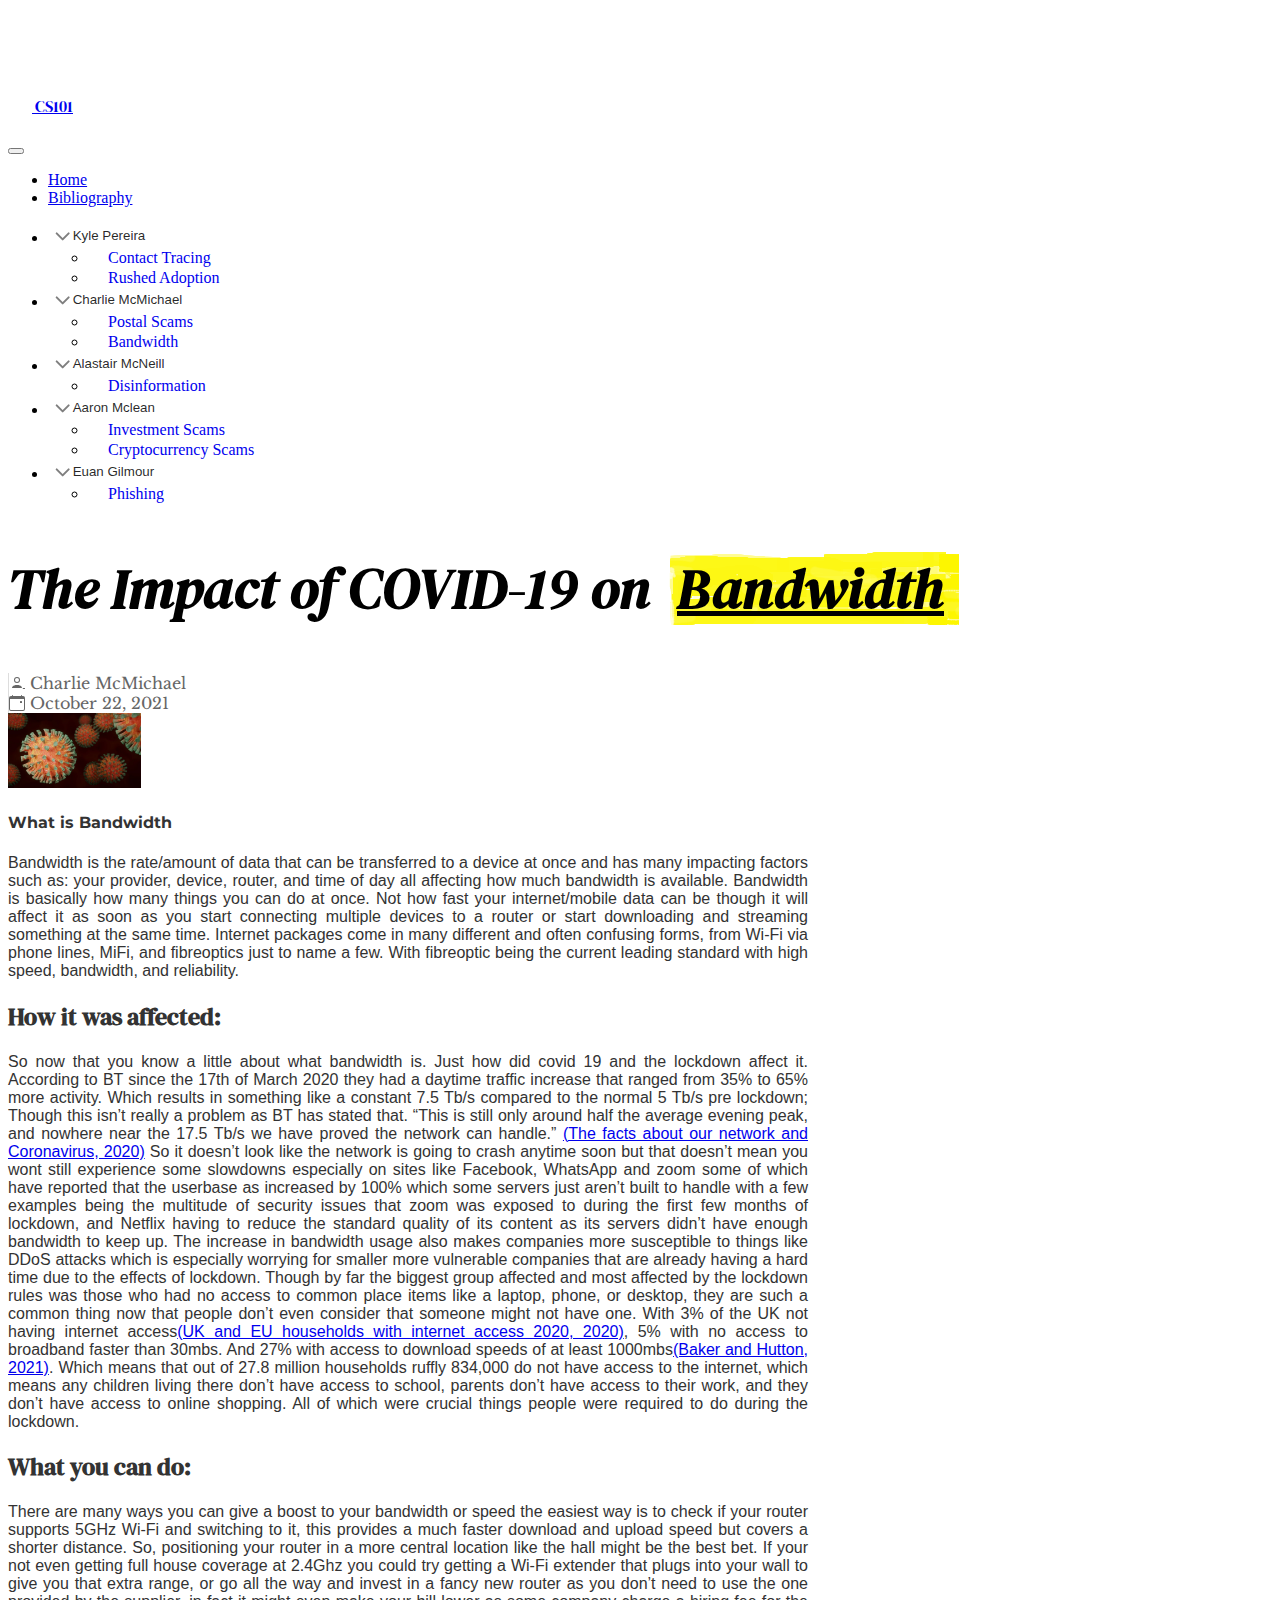
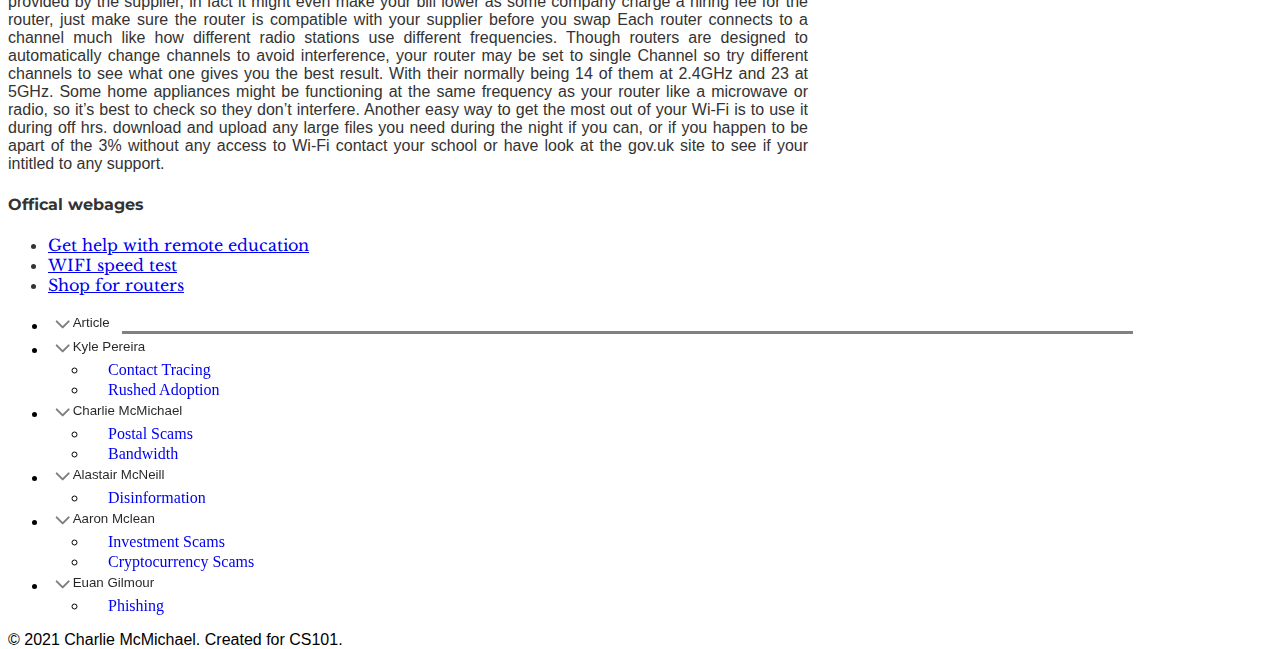
==== commit 38fd1fca: "Add files via upload" ====
--- a/bandwidth.html
+++ b/bandwidth.html
@@ -86,7 +86,6 @@
           <div class="collapse" id="alastair-collapse">
             <ul class="btn-toggle-nav list-unstyled fw-normal pb-1 small">
               <li><a href="disinfo.html" class="link-light rounded">Disinformation</a></li>
-              <li><a href="fake-news.html" class="link-light rounded">Fake News</a></li>
             </ul>
           </div>
         </li>
@@ -99,8 +98,8 @@
 
           <div class="collapse" id="aaron-collapse">
             <ul class="btn-toggle-nav list-unstyled fw-normal pb-1 small">
-              <li><a href="investment-scams.html" class="link-light rounded">Investment Scams</a></li>
-              <li><a href="crypto-scams.html" class="link-light rounded">Cryptocurrency Scams</a></li>
+              <li><a href="InvScams.html" class="link-light rounded">Investment Scams</a></li>
+              <li><a href="cryptoScams.html" class="link-light rounded">Cryptocurrency Scams</a></li>
             </ul>
           </div>
         </li>
@@ -113,8 +112,8 @@
 
           <div class="collapse" id="euan-collapse">
             <ul class="btn-toggle-nav list-unstyled fw-normal pb-1 small">
-              <li><a href="euan-1.html" class="link-light rounded">Dunno what his</a></li>
-              <li><a href="euan-2.html" class="link-light rounded">Topics are</a></li>
+              <li><a href="phishing.html" class="link-light rounded">Phishing</a></li>
+              
             </ul>
           </div>
         </li>
@@ -254,7 +253,6 @@
                 <div class="collapse show" id="alastair-collapse-side">
                   <ul class="btn-toggle-nav list-unstyled fw-normal pb-1 small">
                     <li><a href="disinfo.html" class="link-dark rounded">Disinformation</a></li>
-                    <li><a href="fake-news.html" class="link-dark rounded">Fake News</a></li>
                   </ul>
                 </div>
               </li>
@@ -267,8 +265,8 @@
 
                 <div class="collapse show" id="aaron-collapse-side">
                   <ul class="btn-toggle-nav list-unstyled fw-normal pb-1 small">
-                    <li><a href="investment-scams.html" class="link-dark rounded">Investment Scams</a></li>
-                    <li><a href="crypto-scams.html" class="link-dark rounded">Cryptocurrency Scams</a></li>
+                    <li><a href="InvScams.html" class="link-dark rounded">Investment Scams</a></li>
+                    <li><a href="cryptoScams.html" class="link-dark rounded">Cryptocurrency Scams</a></li>
                   </ul>
                 </div>
               </li>
@@ -281,8 +279,7 @@
 
                 <div class="collapse show" id="euan-collapse-side">
                   <ul class="btn-toggle-nav list-unstyled fw-normal pb-1 small">
-                    <li><a href="euan-1.html" class="link-dark rounded">Dunno what his</a></li>
-                    <li><a href="euan-2.html" class="link-dark rounded">Topics are</a></li>
+                    <li><a href="phishing.html" class="link-dark rounded">Phishing</a></li>
                   </ul>
                 </div>
               </li>
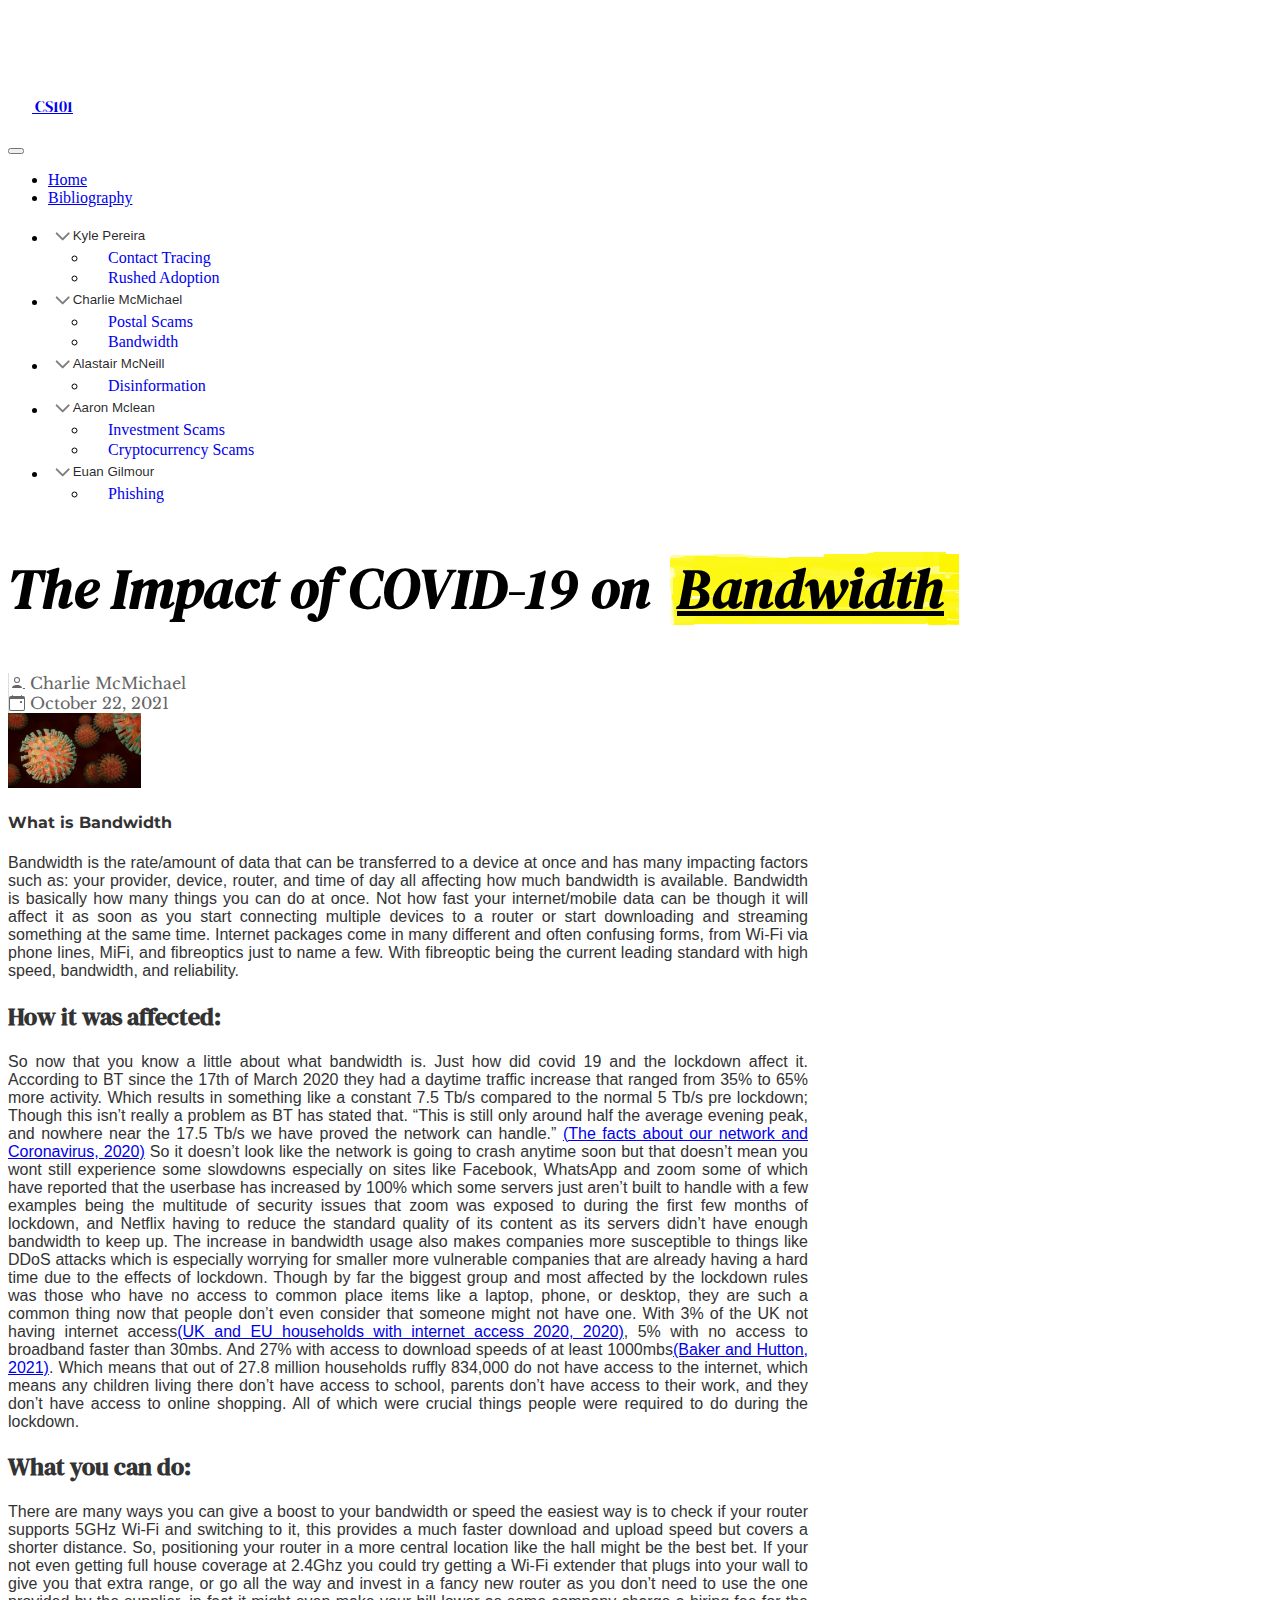
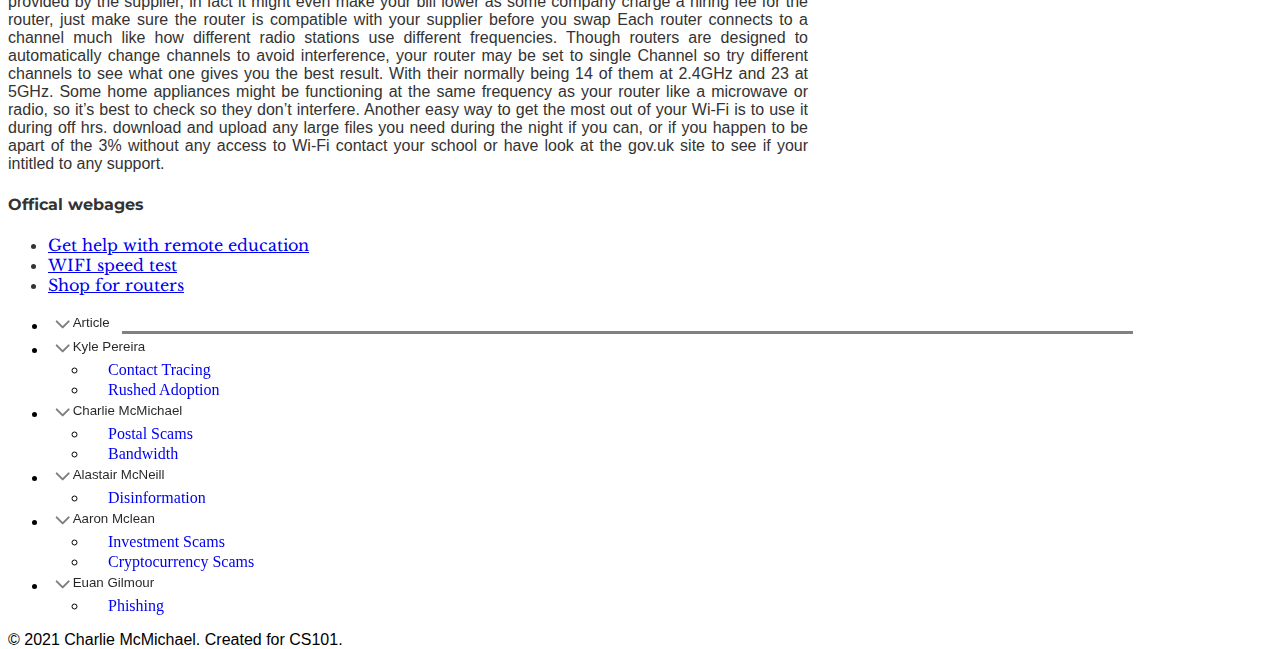
==== commit 3069032b: "Add files via upload" ====
--- a/bandwidth.html
+++ b/bandwidth.html
@@ -172,8 +172,8 @@
             <p class="mt-4">
                 So now that you know a little about what bandwidth is. Just how did covid 19 and the lockdown affect it. According to BT since the 17th  of  March 2020 they had a daytime traffic increase that ranged from 35% to 65% more activity. Which results in something like a constant 7.5 Tb/s compared to the normal 5 Tb/s pre lockdown; Though this isn’t really a problem as BT has stated that.
                 “This is still only around half the average evening peak, and nowhere near the 17.5 Tb/s we have proved the network can handle.” <a href="biblio.html#The facts about our network and Coronavirus-2020">(The facts about our network and Coronavirus, 2020)</a>  
-                So it doesn’t look like the network is going to crash anytime soon but that doesn’t mean you wont still experience some slowdowns especially on sites like Facebook, WhatsApp and zoom some of which have reported that the userbase as increased by 100% which some servers just aren’t built to handle with a few examples being the multitude of security issues that zoom was exposed to during the first few months of lockdown, and Netflix having to reduce the standard quality of its content as its servers didn’t have enough bandwidth to keep up. The increase in bandwidth usage also makes companies more susceptible to things like DDoS attacks which is especially worrying for smaller more vulnerable companies that are already having a hard time due to the effects of lockdown.
-                Though by far the biggest group affected and most affected by the lockdown rules was those who had no access to common place items like a laptop, phone, or desktop, they are such a common thing now that people don’t even consider that someone might not have one. With 3% of the UK not having internet access<a href="biblio.html#UK and EU households with internet access 2020-2020">(UK and EU households with internet access 2020, 2020)</a>, 5% with no access to broadband faster than 30mbs. And 27% with access to download speeds of at least 1000mbs<a href="biblio.html#Baker and Hutton-2020">(Baker and Hutton, 2021)</a>. Which means that out of 27.8 million households ruffly 834,000 do not have access to the internet, which means any children living there don’t have access to school, parents don’t have access to their work, and they don’t have access to online shopping. All of which were crucial things people were required to do during the lockdown.
+                So it doesn’t look like the network is going to crash anytime soon but that doesn’t mean you wont still experience some slowdowns especially on sites like Facebook, WhatsApp and zoom some of which have reported that the userbase has increased by 100% which some servers just aren’t built to handle with a few examples being the multitude of security issues that zoom was exposed to during the first few months of lockdown, and Netflix having to reduce the standard quality of its content as its servers didn’t have enough bandwidth to keep up. The increase in bandwidth usage also makes companies more susceptible to things like DDoS attacks which is especially worrying for smaller more vulnerable companies that are already having a hard time due to the effects of lockdown.
+                Though by far the biggest group and most affected by the lockdown rules was those who have no access to common place items like a laptop, phone, or desktop, they are such a common thing now that people don’t even consider that someone might not have one. With 3% of the UK not having internet access<a href="biblio.html#UK and EU households with internet access 2020-2020">(UK and EU households with internet access 2020, 2020)</a>, 5% with no access to broadband faster than 30mbs. And 27% with access to download speeds of at least 1000mbs<a href="biblio.html#Baker and Hutton-2020">(Baker and Hutton, 2021)</a>. Which means that out of 27.8 million households ruffly 834,000 do not have access to the internet, which means any children living there don’t have access to school, parents don’t have access to their work, and they don’t have access to online shopping. All of which were crucial things people were required to do during the lockdown.
                 
             </p>
            
